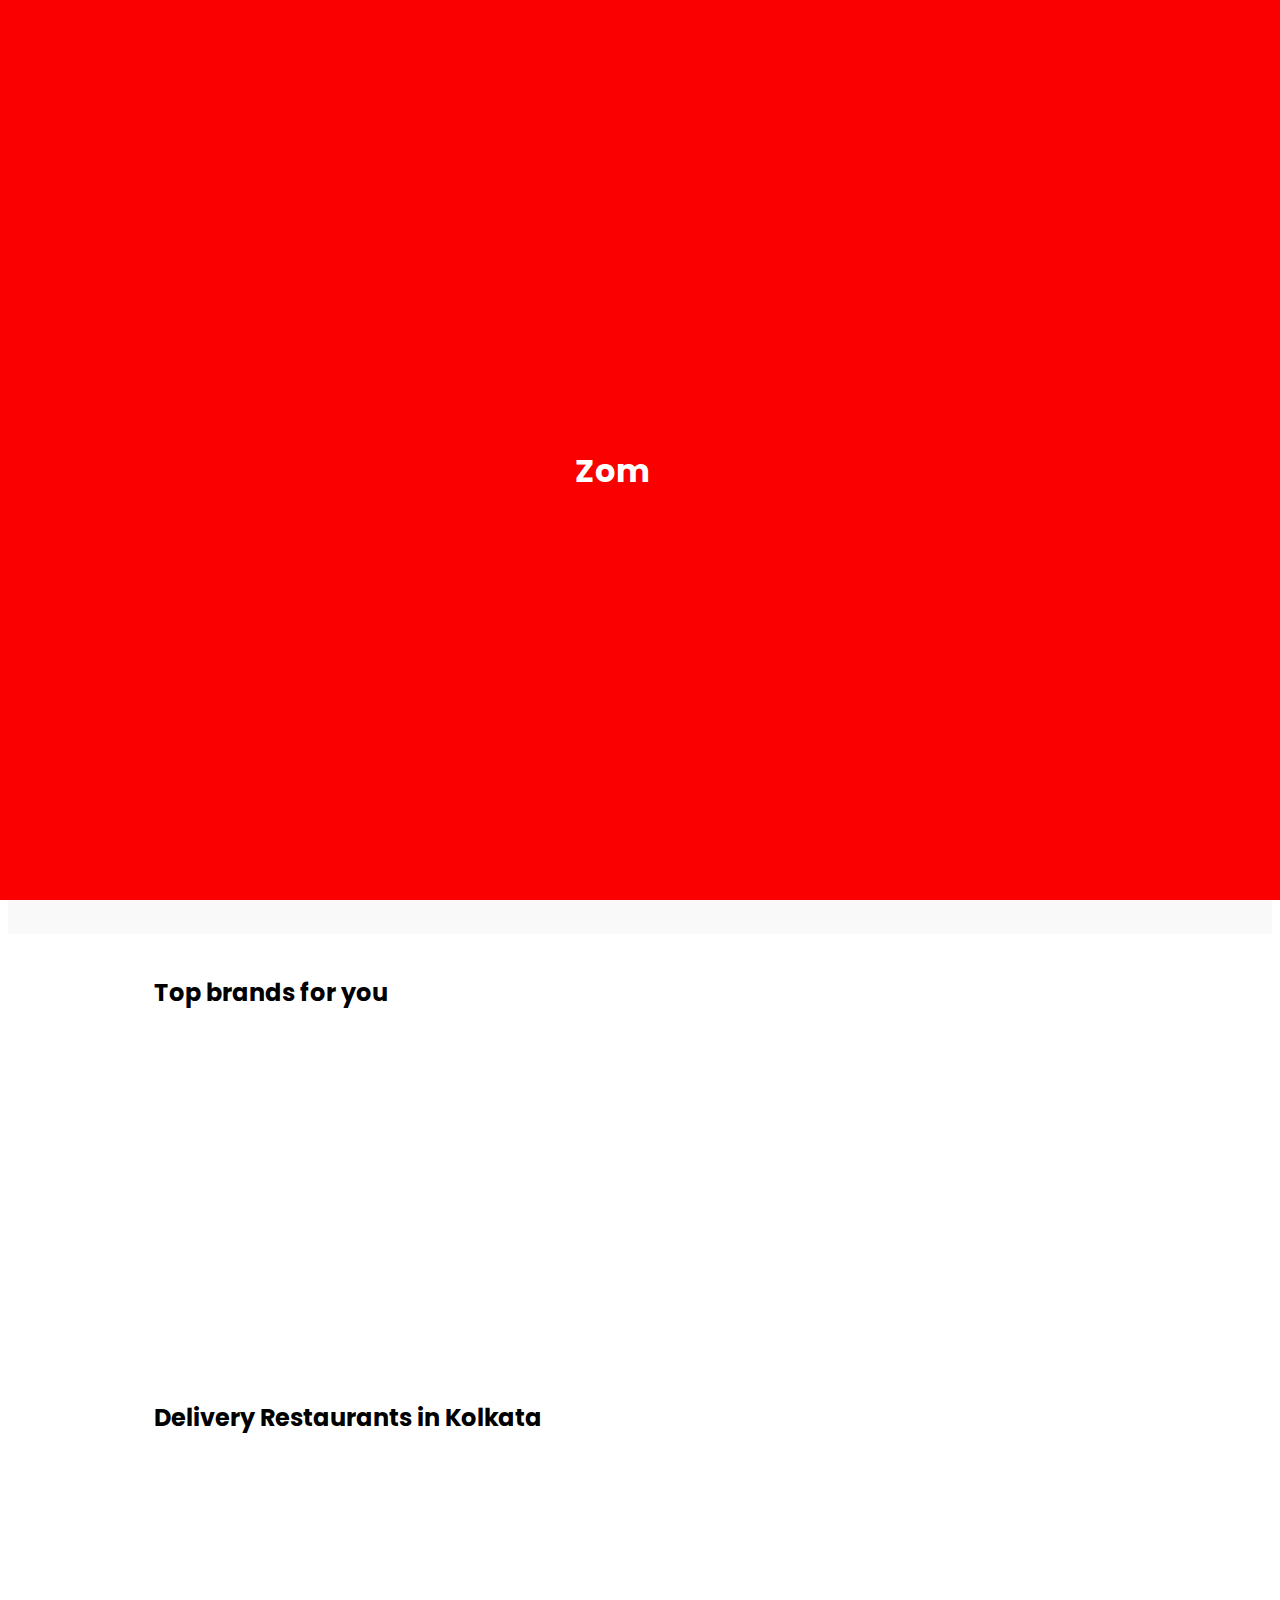
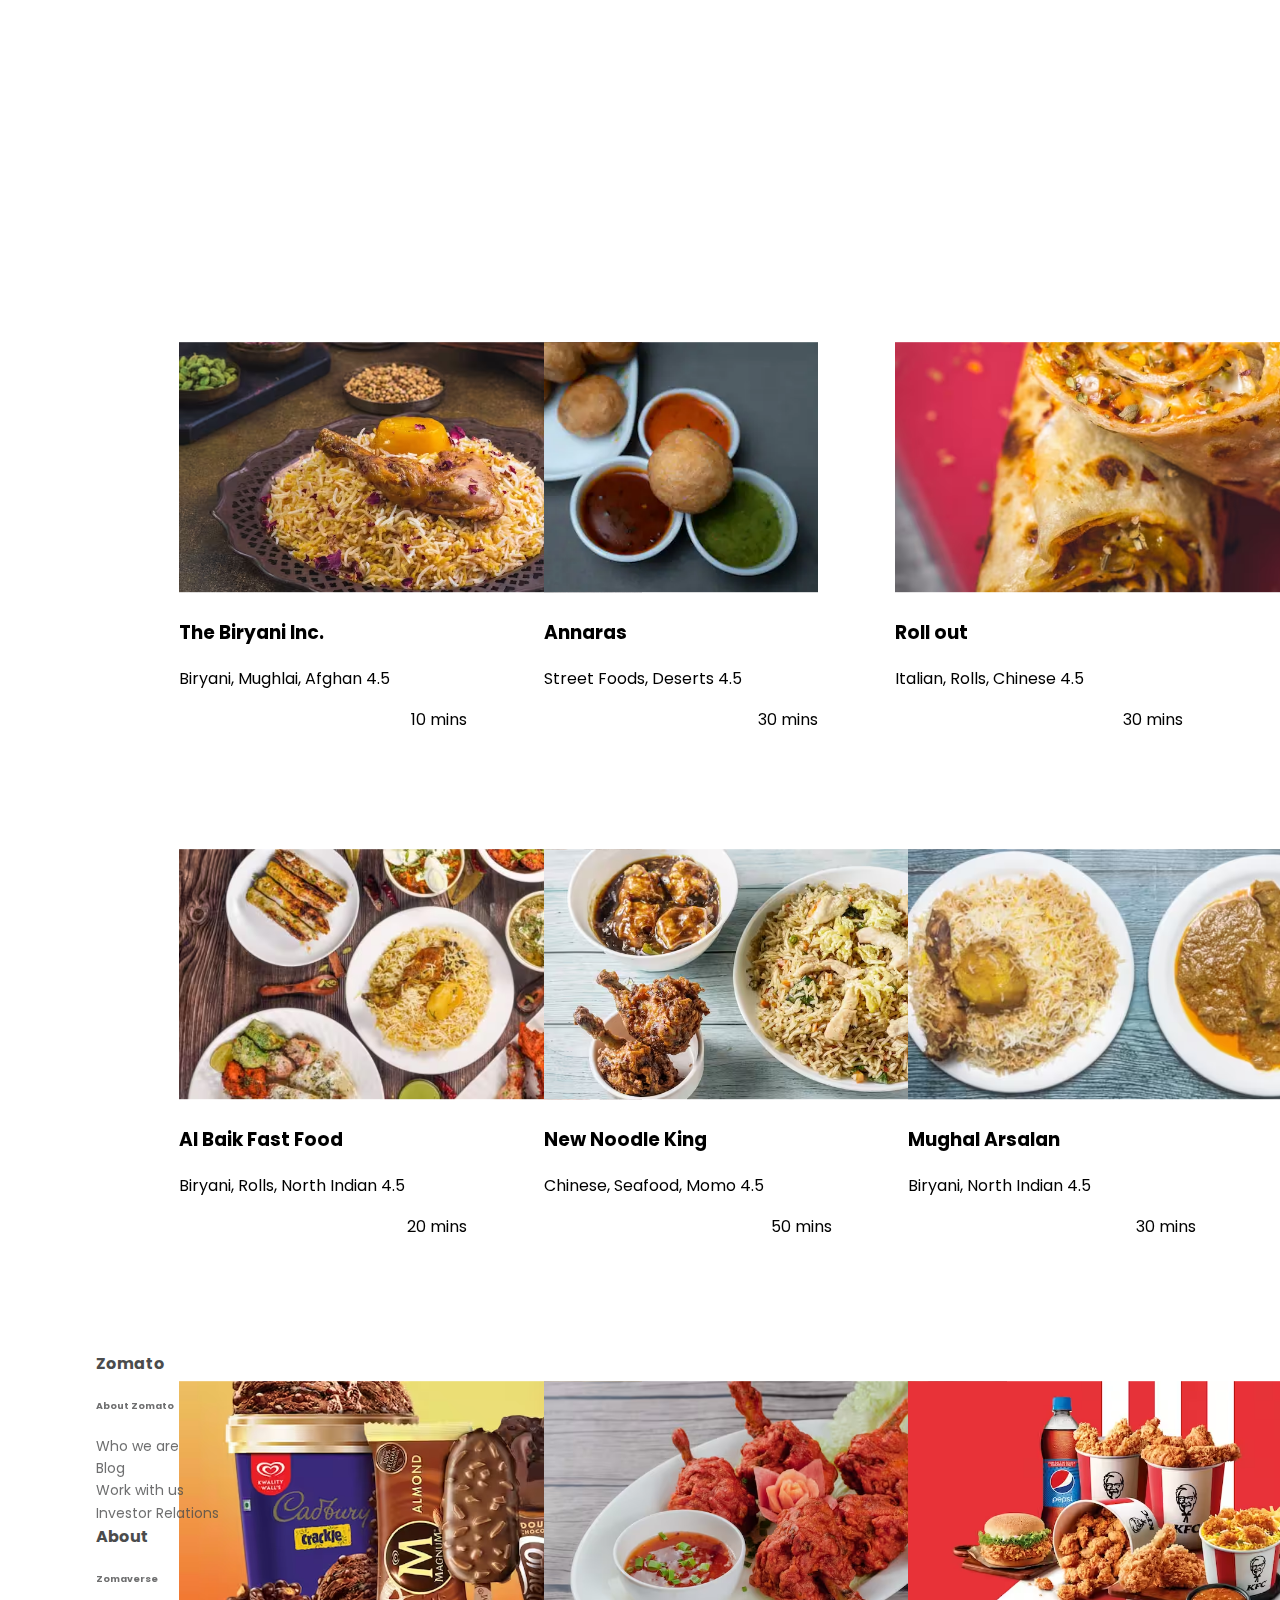
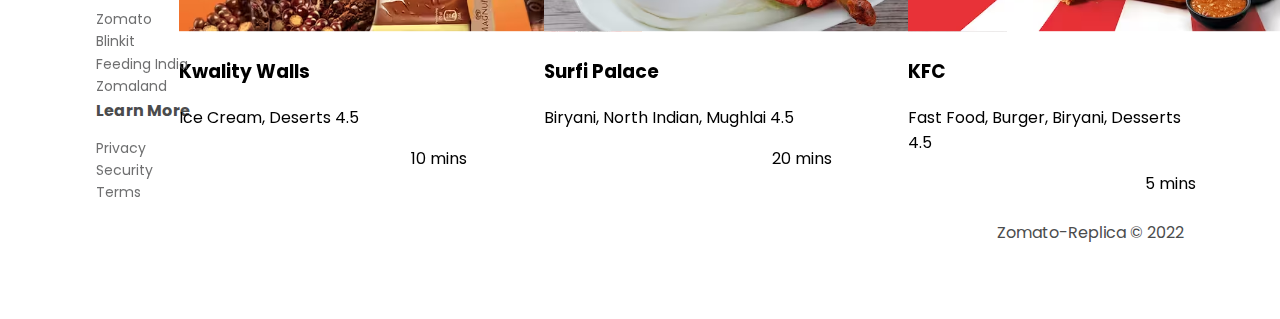
==== project_zomato/index.html @ a31ce334 "zomato_working_1" ====
<!doctype html>
<html lang="en">

<head>
    <title>Zomato</title>
    <!-- Required meta tags -->
    <meta charset="utf-8">
    <meta name="viewport" content="width=device-width, initial-scale=1, shrink-to-fit=no">

    <!-- Bootstrap CSS v5.2.1 -->
    <link href="https://cdn.jsdelivr.net/npm/bootstrap@5.2.1/dist/css/bootstrap.min.css" rel="stylesheet"
        integrity="sha384-iYQeCzEYFbKjA/T2uDLTpkwGzCiq6soy8tYaI1GyVh/UjpbCx/TYkiZhlZB6+fzT" crossorigin="anonymous">

    <link rel="stylesheet" href="https://unpkg.com/aos@next/dist/aos.css" />

    <link rel="StyleSheet" href="styles/style.css">

</head>

<body>

    <div class="intro">
        <h1 class="logo-header">
            <span class="logo">Zom</span><span class="logo">ato</span>
        </h1>
    </div>

    <header>
        <div class="margin">
            <nav class="navbar navbar-expand-lg navbar-light">
                <div class="container-fluid" style="background-color: transparent; margin-top: 10px;">
                    <div>
                        <img src="assets/zomato.avif" alt="zomatoImage" , width="126px">
                    </div>
                    <button class="navbar-toggler" type="button" data-bs-toggle="collapse"
                        data-bs-target="#navbarNavAltMarkup" aria-controls="navbarNavAltMarkup" aria-expanded="false"
                        aria-label="Toggle navigation">
                        <span class="navbar-toggler-icon"></span>
                    </button>
                    <div class="centeredDiv">
                        <div class="dropdown">
                            <button class="buttonDropDown" id="dropdownMenuButton1" data-bs-toggle="dropdown"
                                aria-expanded="false" style="background-color: transparent;">
                                <div style="display: flex; height: 3vh; align-items: start; width: 150px;">
                                    <img src="assets/location.png" alt="location" height="20px">
                                    <p style="font-size: 20; text-align: start; color: grey;">Kolkata</p>
                                </div>
                            </button>
                            <ul class="dropdown-menu" aria-labelledby="dropdownMenuButton1">
                                <li><a class="dropdown-item" href="#">Your Current Location</a></li>
                            </ul>
                        </div>
                        <div class="vl"></div>
                        <form class="d-flex" style="width: 50%; margin: 0; padding: 0;">
                            <input class="searchButton" type="search" placeholder="Search for food and restuarants"
                                aria-label="Search">
                        </form>
                    </div>

                    <button type="button" class="login" data-bs-toggle="modal"
                        data-bs-target="#staticBackdrop">Login</button>
                    <div class="modal fade" id="staticBackdrop" data-bs-backdrop="static" data-bs-keyboard="false"
                        tabindex="-1" aria-labelledby="staticBackdropLabel" aria-hidden="true">
                        <div class="modal-dialog">
                            <div class="modal-content">
                                <div class="modal-header">
                                    <h5 class="modal-title" id="staticBackdropLabel">Login Page</h5>
                                    <button type="button" class="btn-close" data-bs-dismiss="modal"
                                        aria-label="Close"></button>
                                </div>
                                <div class="modal-body">
                                    <div class="form-floating mb-3">
                                        <input type="email" class="form-control" id="floatingInput"
                                            placeholder="name@example.com">
                                        <label for="floatingInput">Email address</label>
                                    </div>
                                    <div class="form-floating">
                                        <input type="password" class="form-control" id="floatingPassword"
                                            placeholder="Password">
                                        <label for="floatingPassword">Password</label>
                                    </div>
                                </div>
                                <div class="modal-footer">
                                    <button type="button" class="btn btn-secondary"
                                        data-bs-dismiss="modal">Close</button>
                                    <button type="button" class="btn btn-primary" onclick="login()">Login</button>
                                </div>
                            </div>
                        </div>
                    </div>
                    <button type="button" class="signUp" disabled>Sign Up</button>
                </div>
            </nav>
        </div>
        <div style="display: flex; margin-left: 7%; margin-right: 5%; margin-top: 2.5%;">
            <nav>
                <a href="#">
                    <div class="header">
                        <div style="height: 50px; width: 50px; position: absolute; left: 10%; top: 14.5%;">
                            <img src="assets/delivery.png" , alt="image">
                        </div>
                        <div style="position: absolute; left: 15%; top: 16%;">
                            <h1 style="font-size: xx-large; color: rgb(255, 0, 0);">Delivery</h1>
                        </div>
                    </div>
                </a>
                <a href="pages/dining.html">
                    <div class="header">
                        <div style="height: 75px; width: 75px; position: absolute; left: 26%; top: 14.5%;">
                            <img src="assets/delivery.png" , alt="image">
                        </div>
                        <div style="position: absolute; left: 31%; top: 16%;">
                            <h1 style="font-size: xx-large; color: black;">Dining</h1>
                        </div>
                    </div>
                </a>
                <a href="pages/nightlife.html">
                    <div class="header">
                        <div style="height: 75px; width: 75px; position: absolute; left: 42%; top: 14.5%;">
                            <img src="assets/delivery.png" , alt="image">
                        </div>
                        <div style="position: absolute; left: 47%; top: 16%;">
                            <h1 style="font-size: xx-large; color: black;">NightLife</h1>
                        </div>
                    </div>
                </a>
            </nav>
        </div>
    </header>
    <main>
        <div class="mainDiv">

            <div class="carousel1">
                <h1 class="inspiration">Inspiration for your first order</h1>
            </div>
            <div class="carousel2">
                <h1 class="inspiration">Top brands for you</h1>
            </div>
            <div class="cardsDiv">
                <h1 class="inspiration">Delivery Restaurants in Kolkata</h1>

                <div class="allCards">

                    <div class="lists" data-aos="slide-up">
                        <div class="card cardAnimation" style="width: 18rem;" onclick="clicked()">
                            <img src="assets/restuarants/thebiryani.avif" class="card-img-top" alt="..." height="250vh">
                            <div class="card-body" style="height: 50px;">
                                <h3 class="card-text">The Biryani Inc.</h3>
                                <p class="card-text">Biryani, Mughlai, Afghan <span class="badge bg-success">4.5</span>
                                </p>
                                <p style="text-align: end;">10 mins</p>
                            </div>
                        </div>
                        <span class="spacer"></span>
                        <div class="card cardAnimation" style="width: 18rem;" onclick="clicked()">
                            <img src="assets/restuarants/annaras.webp" class="card-img-top" alt="..." height="250vh">
                            <div class="card-body">
                                <h3 class="card-text">Annaras</h3>
                                <p class="card-text">Street Foods, Deserts <span class="badge bg-success">4.5</span></p>
                                <p style="text-align: end;">30 mins</p>
                            </div>
                        </div>
                        <span class="spacer"></span>
                        <div class="card cardAnimation" style="width: 18rem;" onclick="clicked()">
                            <img src="assets/restuarants/rollout.avif" class="card-img-top" alt="..." height="250vh">
                            <div class="card-body">
                                <h3 class="card-text">Roll out</h3>
                                <p class="card-text">Italian, Rolls, Chinese <span class="badge bg-success">4.5</span>
                                </p>
                                <p style="text-align: end;">30 mins</p>
                            </div>
                        </div>
                    </div>

                    <div class="lists" data-aos="slide-up">
                        <div class="card cardAnimation" style="width: 18rem;" onclick="clicked()">
                            <img src="assets/restuarants/albaik.avif" class="card-img-top" alt="..." height="250vh">
                            <div class="card-body">
                                <h3 class="card-text">Al Baik Fast Food</h3>
                                <p class="card-text">Biryani, Rolls, North Indian <span
                                        class="badge bg-success">4.5</span> </p>
                                <p style="text-align: end;">20 mins</p>
                            </div>
                        </div>
                        <span class="spacer"></span>
                        <div class="card cardAnimation" style="width: 18rem;" onclick="clicked()">
                            <img src="assets/restuarants/newnoodle.avif" class="card-img-top" alt="..." height="250vh">
                            <div class="card-body">
                                <h3 class="card-text">New Noodle King</h3>
                                <p class="card-text">Chinese, Seafood, Momo <span class="badge bg-success">4.5</span>
                                </p>
                                <p style="text-align: end;">50 mins</p>
                            </div>
                        </div>
                        <span class="spacer"></span>
                        <div class="card cardAnimation" style="width: 18rem;" onclick="clicked()">
                            <img src="assets/restuarants/mughalarsalan.avif" class="card-img-top" alt="..."
                                height="250vh">
                            <div class="card-body">
                                <h3 class="card-text">Mughal Arsalan</h3>
                                <p class="card-text">Biryani, North Indian <span class="badge bg-success">4.5</span>
                                </p>
                                <p style="text-align: end;">30 mins</p>
                            </div>
                        </div>
                    </div>

                    <div class="lists" data-aos="slide-up">
                        <div class="card cardAnimation" style="width: 18rem;" onclick="clicked()">
                            <img src="assets/restuarants/kwality.avif" class="card-img-top" alt="..." height="250vh">
                            <div class="card-body">
                                <h3 class="card-text">Kwality Walls</h3>
                                <p class="card-text">Ice Cream, Deserts <span class="badge bg-success">4.5</span></p>
                                <p style="text-align: end;">10 mins</p>
                            </div>
                        </div>
                        <span class="spacer"></span>
                        <div class="card cardAnimation" style="width: 18rem;" onclick="clicked()">
                            <img src="assets/restuarants/surfi.avif" class="card-img-top" alt="..." height="250vh">
                            <div class="card-body">
                                <h3 class="card-text">Surfi Palace</h3>
                                <p class="card-text">Biryani, North Indian, Mughlai <span
                                        class="badge bg-success">4.5</span></p>
                                <p style="text-align: end;">20 mins</p>
                            </div>
                        </div>
                        <span class="spacer"></span>
                        <div class="card cardAnimation" style="width: 18rem;" onclick="clicked()">
                            <img src="assets/restuarants/kfc.avif" class="card-img-top" alt="..." height="250vh">
                            <div class="card-body">
                                <h3 class="card-text">KFC</h3>
                                <p class="card-text">Fast Food, Burger, Biryani, Desserts <span
                                        class="badge bg-success">4.5</span></p>
                                <p style="text-align: end;">5 mins</p>
                            </div>
                        </div>
                    </div>
                </div>

            </div>
        </div>
    </main>
    <footer>

        <div class="footer-clean">
            <footer>
                <div class="container">
                    <div class="row justify-content-center">
                        <div class="col-sm-4 col-md-3 item">
                            <h3>Zomato</h3>
                            <ul>
                                <li><a href="#">
                                        <h6>About Zomato</h6>
                                    </a></li>
                                <li><a href="#">Who we are</a></li>
                                <li><a href="#">Blog</a></li>
                                <li><a href="#">Work with us</a></li>
                                <li><a href="#">Investor Relations</a></li>
                            </ul>
                        </div>
                        <div class="col-sm-4 col-md-3 item">
                            <h3>About</h3>
                            <ul>
                                <li><a href="#">
                                        <h6>Zomaverse</h6>
                                    </a></li>
                                <li><a href="#">Zomato</a></li>
                                <li><a href="#">Blinkit </a></li>
                                <li><a href="#">Feeding India </a></li>
                                <li><a href="#">Zomaland </a></li>
                            </ul>
                        </div>
                        <div class="col-sm-4 col-md-3 item">
                            <h3>Learn More</h3>
                            <ul>
                                <li><a
                                        href="https://www.astartingpoint.com/static/privacy.html?gclid=CjwKCAjw-7OlBhB8EiwAnoOEk_frIHOr9JSDl4JfhI5yUllhK20AYfn5Cmk9b2TXu0flZs9n56UhlxoCOWUQAvD_BwE">Privacy</a>
                                </li>
                                <li><a
                                        href="https://www.astartingpoint.com/static/privacy.html?gclid=CjwKCAjw-7OlBhB8EiwAnoOEk_frIHOr9JSDl4JfhI5yUllhK20AYfn5Cmk9b2TXu0flZs9n56UhlxoCOWUQAvD_BwE">Security</a>
                                </li>
                                <li><a
                                        href="https://www.astartingpoint.com/static/privacy.html?gclid=CjwKCAjw-7OlBhB8EiwAnoOEk_frIHOr9JSDl4JfhI5yUllhK20AYfn5Cmk9b2TXu0flZs9n56UhlxoCOWUQAvD_BwE">Terms</a>
                                </li>
                            </ul>
                        </div>
                        <div class="col-lg-3 item social"><a href="#"><i class="icon ion-social-facebook"></i></a><a
                                href="#"><i class="icon ion-social-twitter"></i></a><a href="#"><i
                                    class="icon ion-social-snapchat"></i></a><a href="#"><i
                                    class="icon ion-social-instagram"></i></a>
                            <p class="copyright">Zomato-Replica © 2022</p>
                        </div>
                    </div>
                </div>


            </footer>
        </div>

    </footer>
    <!-- Bootstrap JavaScript Libraries -->
    <script src="https://cdn.jsdelivr.net/npm/@popperjs/core@2.11.6/dist/umd/popper.min.js"
        integrity="sha384-oBqDVmMz9ATKxIep9tiCxS/Z9fNfEXiDAYTujMAeBAsjFuCZSmKbSSUnQlmh/jp3" crossorigin="anonymous">
        </script>

    <script src="https://cdn.jsdelivr.net/npm/bootstrap@5.2.1/dist/js/bootstrap.min.js"
        integrity="sha384-7VPbUDkoPSGFnVtYi0QogXtr74QeVeeIs99Qfg5YCF+TidwNdjvaKZX19NZ/e6oz" crossorigin="anonymous">
        </script>

    <script src="https://unpkg.com/aos@next/dist/aos.js"></script>
    <script>
        AOS.init();
    </script>

    <script src="scripts/index.js"></script>
    <script src="scripts/intro.js"></script>
</body>

</html>
---- project_zomato/styles/style.css ----
@import url('https://fonts.googleapis.com/css2?family=Poppins:ital,wght@0,100;0,200;0,300;0,400;0,500;0,700;0,800;0,900;1,100;1,200;1,300;1,400;1,500;1,600;1,800;1,900&display=swap');

html {
    scroll-behavior: smooth;
}

* {
    /* margin-left: 2.5%;
    margin-right: 2.5%; */
    box-sizing: border-box;
    font-family: 'Poppins', sans-serif;
}

.margin{
    margin-left: 8%;
    margin-right: 8%;
}

.intro {
    position: fixed;
    z-index: 1;
    left: 0;
    top: 0;
    width: 100%;
    height: 100vh;
    background-color: #fa0000;
    transition: 1s;
}

.logo-header {
    position: absolute;
    top: 50%;
    left: 50%;
    transform: translate(-50%, -50%);
    color: #ffffff;
}

.logo {
    position: relative;
    display: inline-block;
    bottom: -20px;
    opacity: 0;
}

.logo.active {
    bottom: 0;
    opacity: 1;
    transition: ease-in-out 0.5s;
}

.logo.fade {
    bottom: 150px;
    opacity: 0;
    transition: ease-in-out 0.5s;
}

.centeredDiv {
    display: flex;
    border: 5px solid;
    margin: auto;
    width: 50%;
    padding-top: 10px;
    padding-bottom: 10px;
    padding-left: 2px;
    padding-right: 0px;
    height: 7vh;
    border-color: rgb(194, 194, 194);
    border-radius: 10px;
    border-width: 1px;
}
.vl {
    border-left: 2px solid rgb(194, 194, 194);
    height: 7vh;
    position: absolute;
    top: 23%;
    left: 35%;
  }

.buttonDropDown{
    background-color: transparent;
    border: none;
    position: relative;
}

.formSearch{
    border: none;
}

.searchButton{
    background-color: transparent;
    border: none;
    position: relative;
    width: 100%;
}

.login{
    background-color: transparent;
    border: none;
    padding-right: 25px;
}

.signUp{
    background-color: transparent;
    border: none;
    padding-right: 25px;
}

.header{
    display: flex;
    padding: 2px;
}

.header img {
    float: left;
    width: 100px;
    height: 100px;
  }
  
  .header h1 {
    position: relative;
    top: 18px;
    left: 10px;
  }

.mainDiv{
    margin-top: 7%;
}

.carousel1{
    margin: 0;
    padding: 25px;
    background-color: rgba(0, 0, 0, 0.025);
    width: 100%;
    height: 50vh;
}

.carousel2{
    margin: 0;
    padding: 25px;
    width: 100%;
    height: 50vh;
}

.inspiration{
    position: absolute;
    left: 12%;
    color: black;
    font-size: 24px;
}

.cardsDiv{
    margin-left: 5%;
}

.allCards{
    position: absolute;
    left: 10%;
}

.spacer {
    padding: 0 3vw;
}


.lists{
    display: flex;
    /* border: 5px solid; */
    margin: auto;
    padding: 5%;
}

.footer-clean {
    margin-top: 120%;
    margin-left: 7%;
    margin-right: 7%;
    padding:50px 0;
    background-color:#fff;
    color:#4b4c4d;
  }
  
  .footer-clean h3 {
    margin-top:0;
    margin-bottom:12px;
    font-weight:bold;
    font-size:16px;
  }
  
  .footer-clean ul {
    padding:0;
    list-style:none;
    line-height:1.6;
    font-size:14px;
    margin-bottom:0;
  }
  
  .footer-clean ul a {
    color:inherit;
    text-decoration:none;
    opacity:0.8;
  }
  
  .footer-clean ul a:hover {
    opacity:1;
  }
  
  .footer-clean .item.social {
    text-align:right;
  }


  /* .cardAnimation{
    border-radius: 4px;
    background: #fff;
    box-shadow: 0 6px 10px rgba(0,0,0,.08), 0 0 6px rgba(0,0,0,.05);
      transition: .3s transform cubic-bezier(.155,1.105,.295,1.12),.3s box-shadow,.3s -webkit-transform cubic-bezier(.155,1.105,.295,1.12);
  padding: 14px 80px 18px 36px;
  cursor: pointer;
} */

.cardAnimation:hover{
     transform: scale(1.05);
  box-shadow: 0 10px 20px rgba(0,0,0,.12), 0 4px 8px rgba(0,0,0,.06);
  cursor: grab;
}
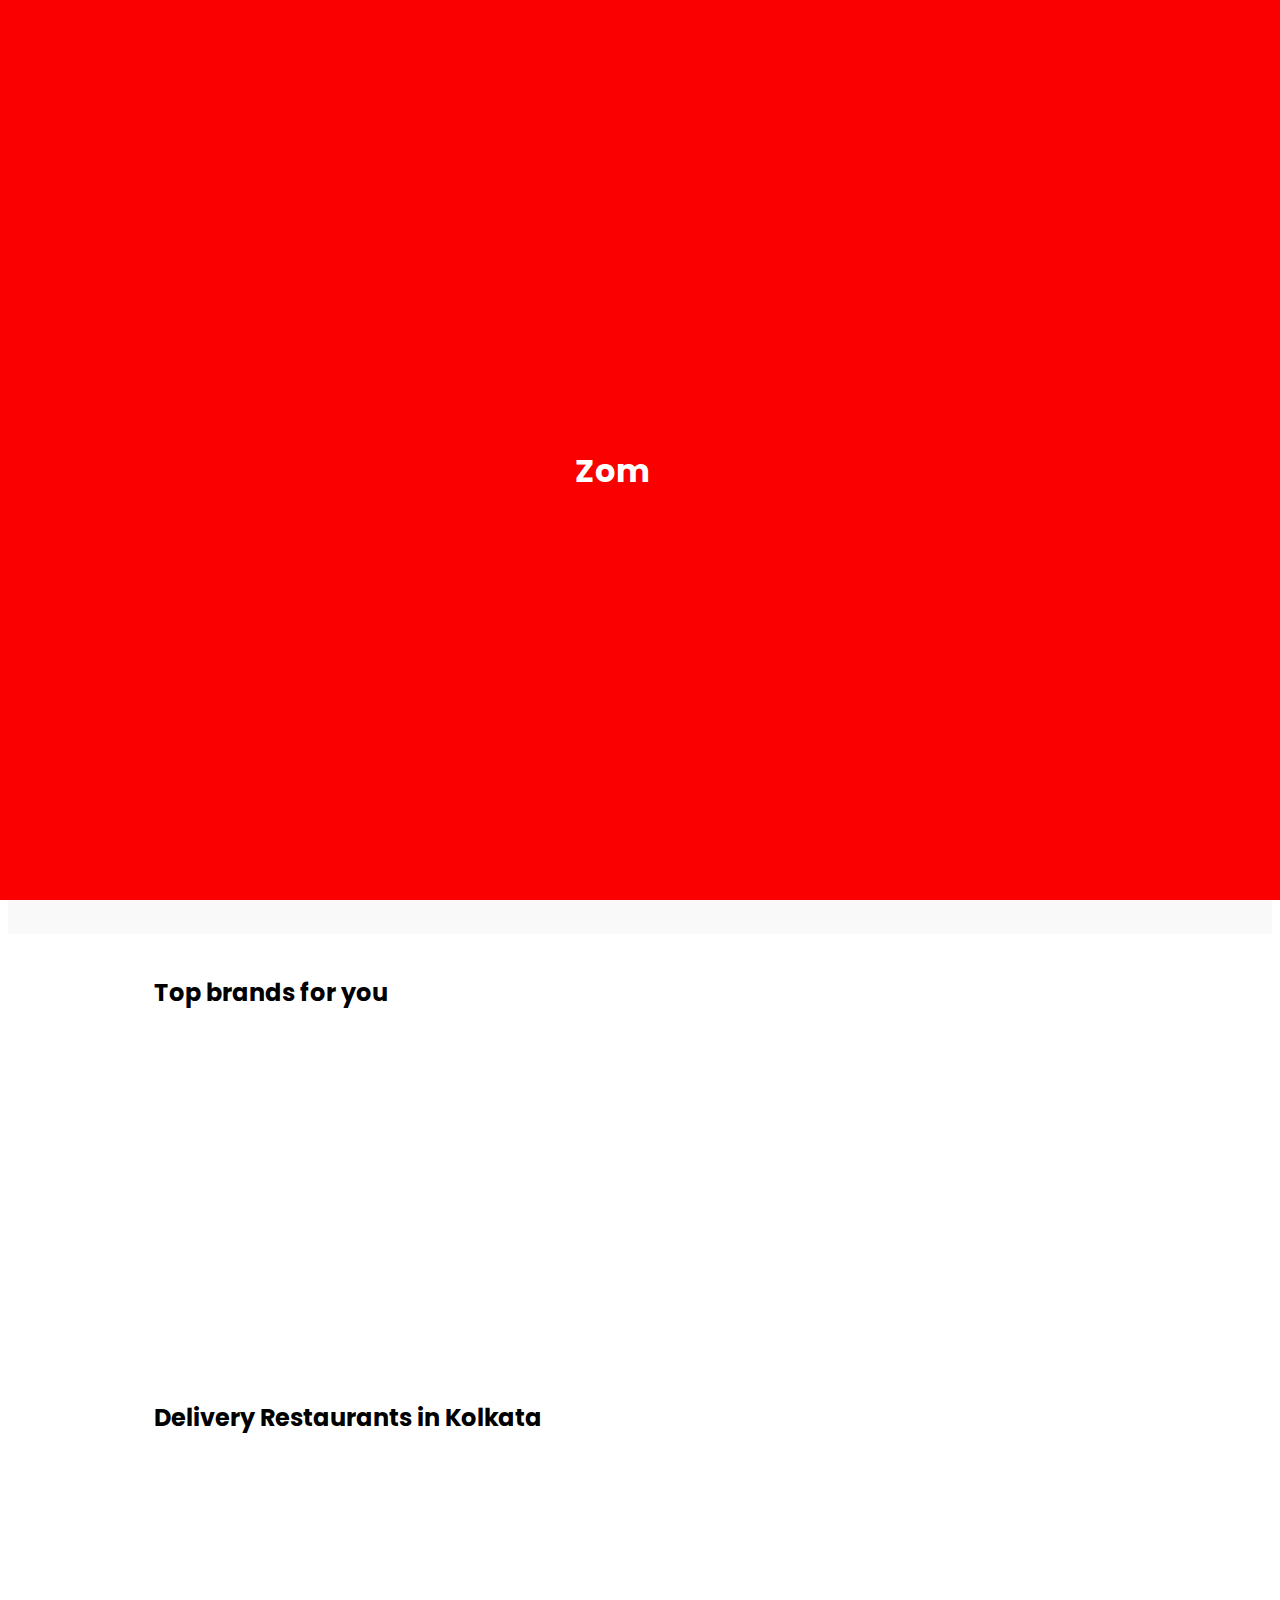
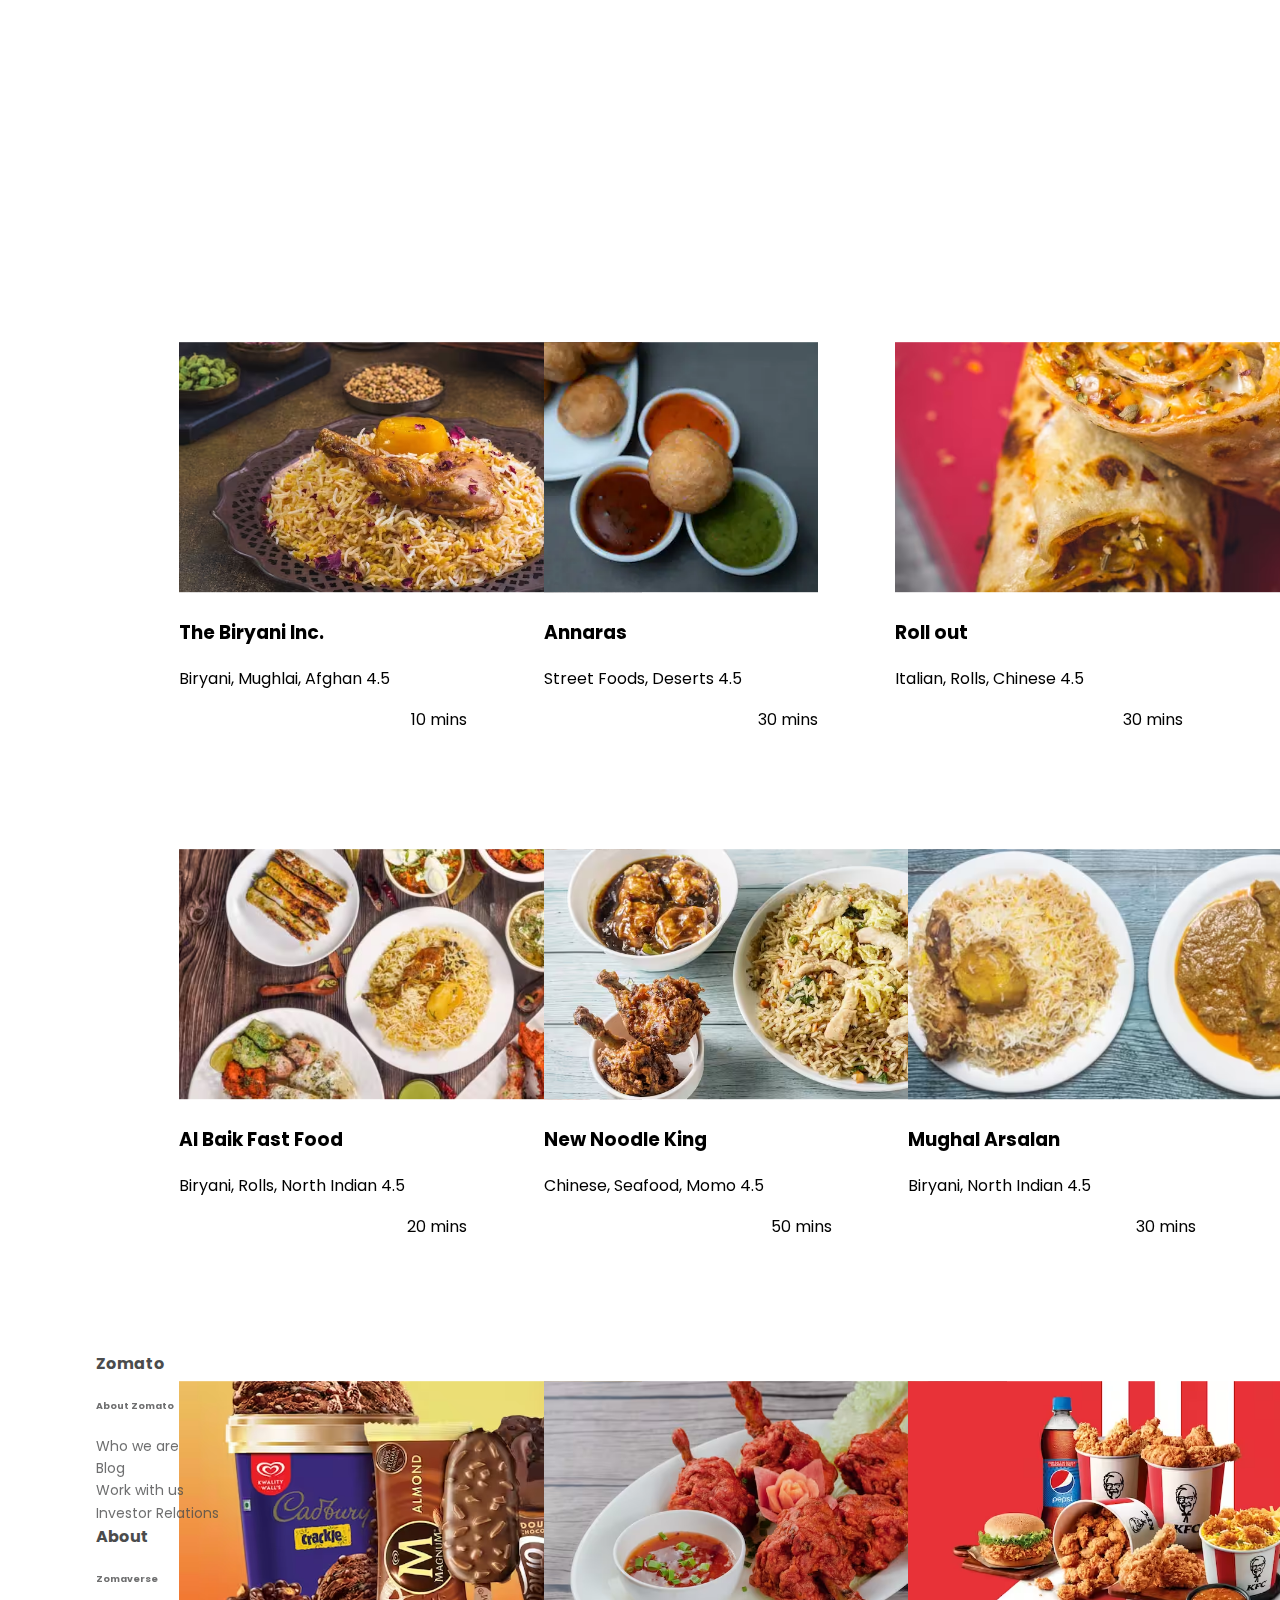
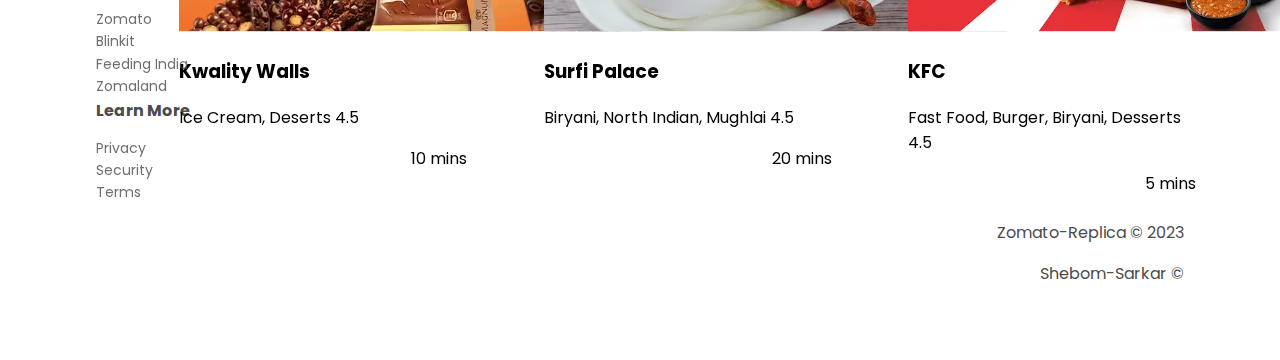
==== commit 62d77715: "project_changes" ====
--- a/project_zomato/index.html
+++ b/project_zomato/index.html
@@ -24,6 +24,8 @@
             <span class="logo">Zom</span><span class="logo">ato</span>
         </h1>
     </div>
+
+    <button onclick="topFunction()" id="myBtn" title="Go to top">^</button>
 
     <header>
         <div class="margin">
@@ -288,7 +290,8 @@
                                 href="#"><i class="icon ion-social-twitter"></i></a><a href="#"><i
                                     class="icon ion-social-snapchat"></i></a><a href="#"><i
                                     class="icon ion-social-instagram"></i></a>
-                            <p class="copyright">Zomato-Replica © 2022</p>
+                            <p class="copyright">Zomato-Replica © 2023</p>
+                            <p class="copyright">Shebom-Sarkar ©</p>
                         </div>
                     </div>
                 </div>
--- a/project_zomato/styles/style.css
+++ b/project_zomato/styles/style.css
@@ -222,3 +222,25 @@
   box-shadow: 0 10px 20px rgba(0,0,0,.12), 0 4px 8px rgba(0,0,0,.06);
   cursor: grab;
 }
+
+#myBtn {
+    display: none;
+    position: fixed;
+    bottom: 20px;
+    right: 30px;
+    z-index: 99;
+    font-size: 18px;
+    border: none;
+    outline: none;
+    background-color: red;
+    color: white;
+    cursor: pointer;
+    padding: 15px;
+    width: 50px;
+    height: 50px;
+    border-radius: 50px;
+  }
+  
+  #myBtn:hover {
+    background-color: #555;
+  }
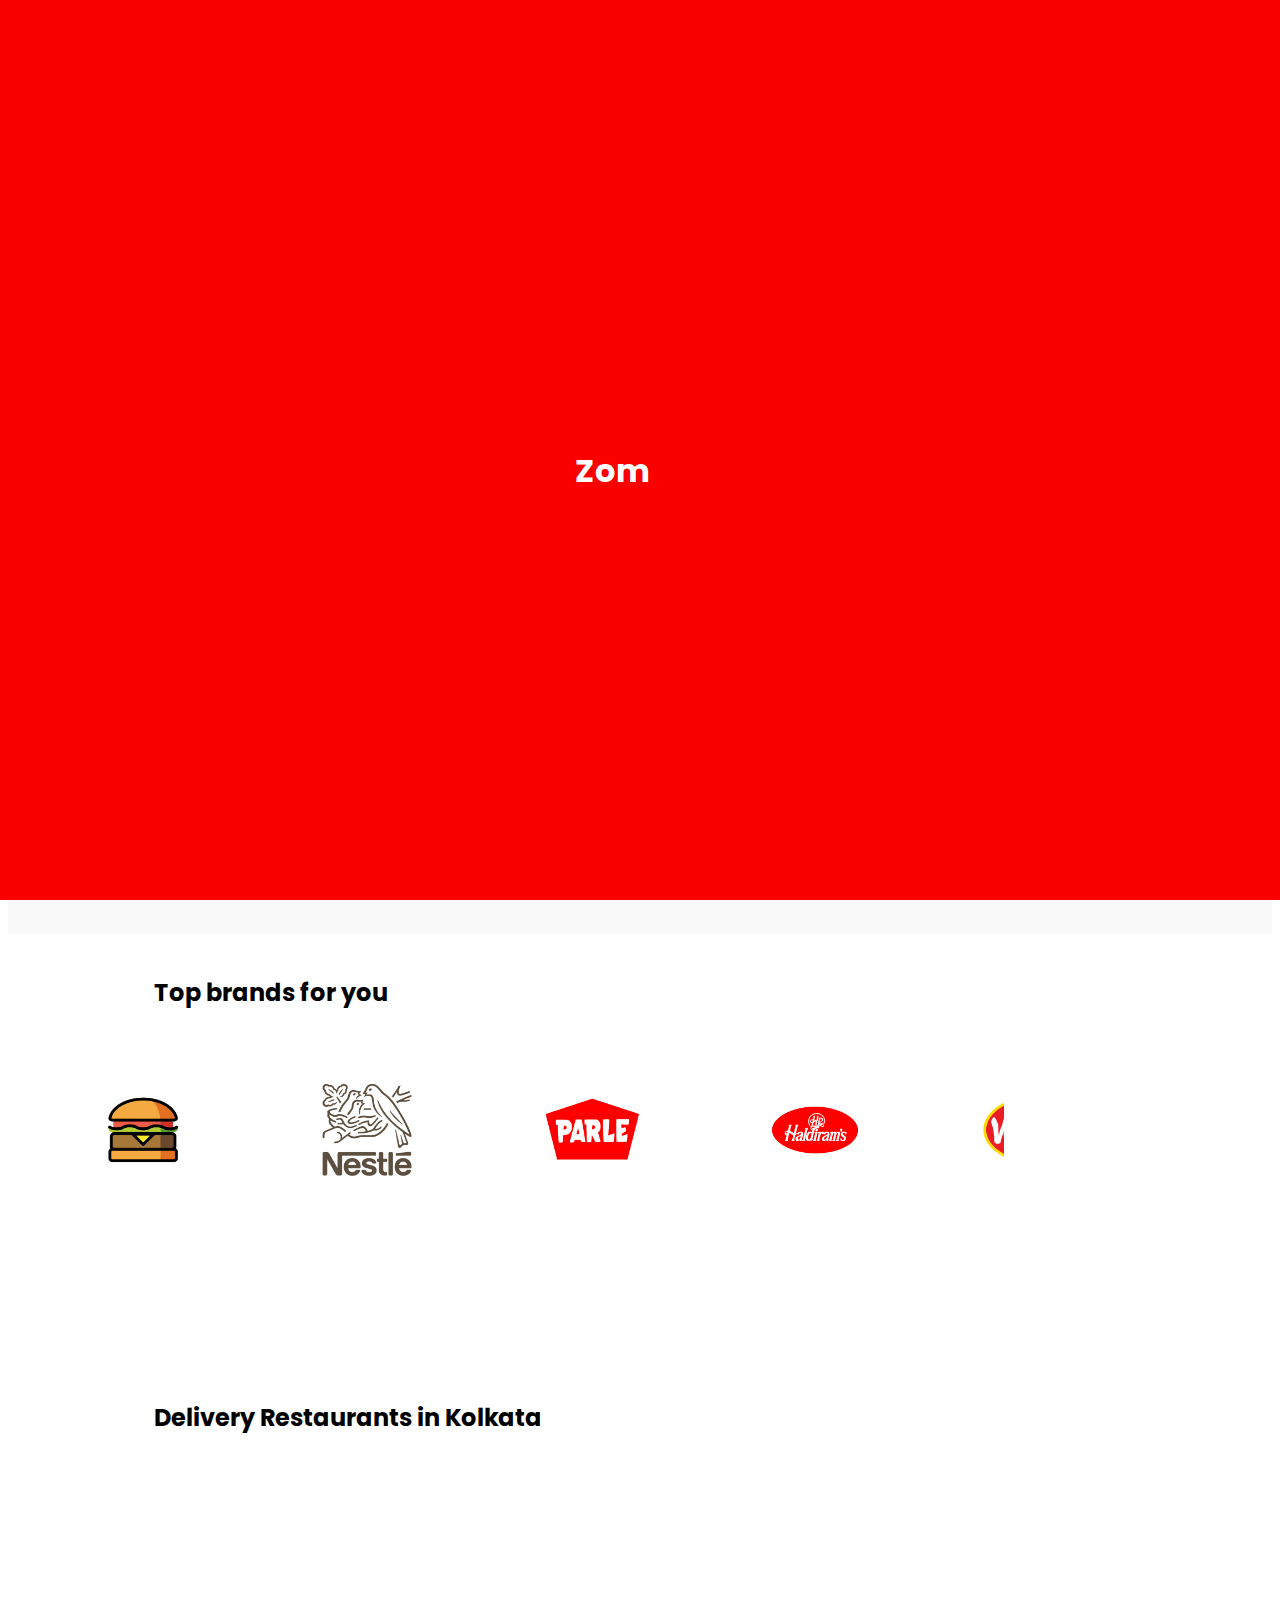
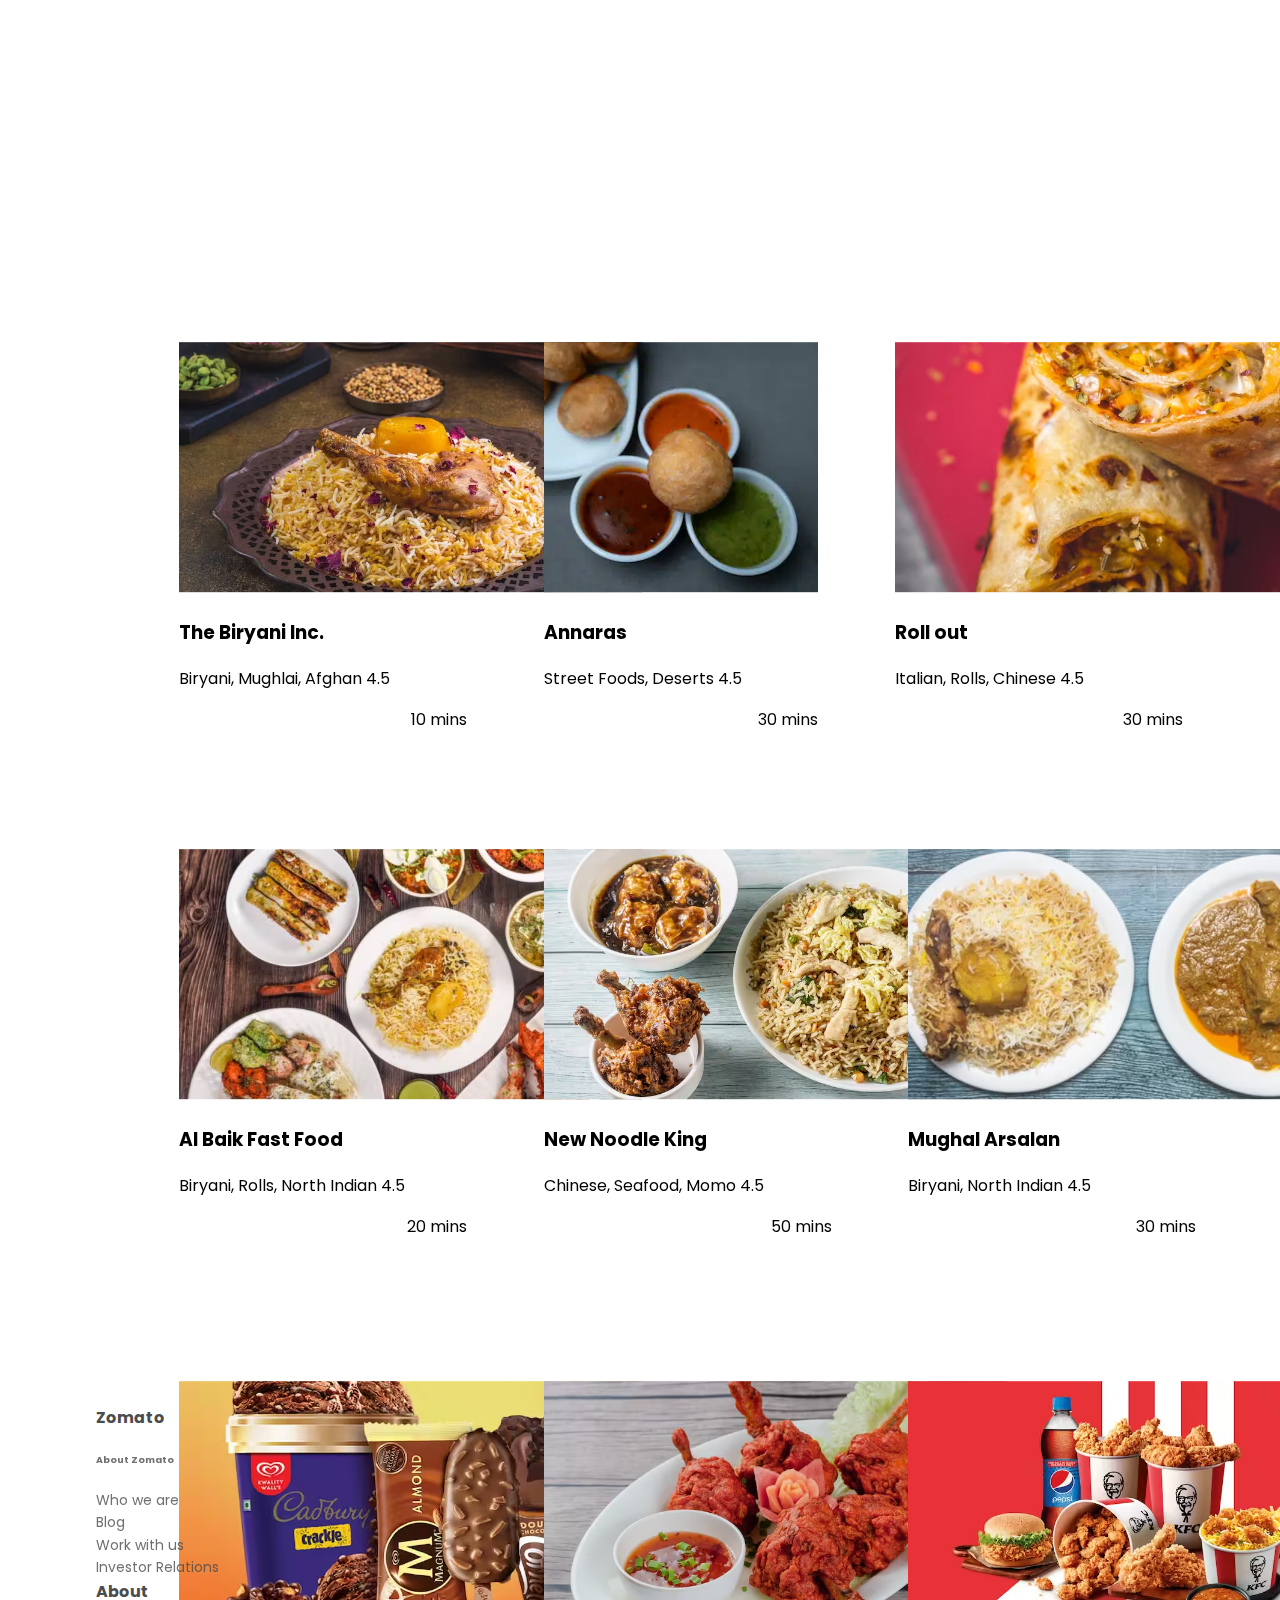
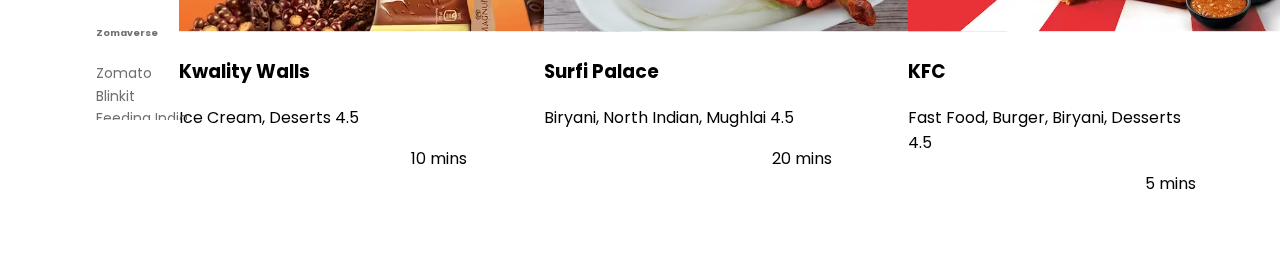
==== commit 5d3f542f: "complete_for_project" ====
--- a/project_zomato/index.html
+++ b/project_zomato/index.html
@@ -134,10 +134,80 @@
 
             <div class="carousel1">
                 <h1 class="inspiration">Inspiration for your first order</h1>
+                <div class="container">
+                    <div class="inner">
+                        <div class="floatLeft">
+                            <img src="./assets/brands/kfc.png" class="tile" height="200vh">
+                        </div>
+                        <div class="floatLeft">
+                            <img src="./assets/brands/nestle.png" class="tile" height="200vh">
+                        </div>
+                        <div class="floatLeft">
+                            <img src="./assets/brands/cadbury.png" class="tile" height="200vh">
+                        </div>
+                        <div class="floatLeft">
+                            <img src="./assets/brands/dominos.png" class="tile" height="200vh">
+                        </div>
+                        <div class="floatLeft">
+                            <img src="./assets/brands/starbucks.png" class="tile" height="200vh">
+                        </div>
+                        <div class="floatLeft">
+                            <img src="./assets/brands/vadilal.png" class="tile" height="200vh">
+                        </div>
+                        <div class="floatLeft">
+                            <img src="./assets/brands/parle.png" class="tile" height="200vh">
+                        </div>
+                        <div class="floatLeft">
+                            <img src="./assets/brands/mtr.png" class="tile" height="200vh">
+                        </div>
+                        <div class="floatLeft">
+                            <img src="./assets/brands/haldiram.png" class="tile" height="200vh">
+                        </div>
+                        <div class="floatLeft">
+                            <img src="./assets/delivery.png" class="tile" height="200vh">
+                        </div>
+                    </div>
+                </div>
             </div>
+
             <div class="carousel2">
                 <h1 class="inspiration">Top brands for you</h1>
+                <div class="container">
+                    <div class="inner">
+                        <div class="floatLeft">
+                            <img src="./assets/brands/delivery.png" class="tile" height="200vh">
+                        </div>
+                        <div class="floatLeft">
+                            <img src="./assets/brands/nestle.png" class="tile" height="200vh">
+                        </div>
+                        <div class="floatLeft">
+                            <img src="./assets/brands/parle.png" class="tile" height="200vh">
+                        </div>
+                        <div class="floatLeft">
+                            <img src="./assets/brands/haldiram.png" class="tile" height="200vh">
+                        </div>
+                        <div class="floatLeft">
+                            <img src="./assets/brands/vadilal.png" class="tile" height="200vh">
+                        </div>
+                        <div class="floatLeft">
+                            <img src="./assets/brands/mtr.png" class="tile" height="200vh">
+                        </div>
+                        <div class="floatLeft">
+                            <img src="./assets/brands/cadbury.png" class="tile" height="200vh">
+                        </div>
+                        <div class="floatLeft">
+                            <img src="./assets/brands/kfc.png" class="tile" height="200vh">
+                        </div>
+                        <div class="floatLeft">
+                            <img src="./assets/brands/starbucks.png" class="tile" height="200vh">
+                        </div>
+                        <div class="floatLeft">
+                            <img src="./assets/brands/dominos.png" class="tile" height="200vh">
+                        </div>
+                    </div>
+                </div>
             </div>
+
             <div class="cardsDiv">
                 <h1 class="inspiration">Delivery Restaurants in Kolkata</h1>
 
--- a/project_zomato/styles/style.css
+++ b/project_zomato/styles/style.css
@@ -11,7 +11,7 @@
     font-family: 'Poppins', sans-serif;
 }
 
-.margin{
+.margin {
     margin-left: 8%;
     margin-right: 8%;
 }
@@ -68,44 +68,45 @@
     border-radius: 10px;
     border-width: 1px;
 }
+
 .vl {
     border-left: 2px solid rgb(194, 194, 194);
     height: 7vh;
     position: absolute;
     top: 23%;
     left: 35%;
-  }
-
-.buttonDropDown{
-    background-color: transparent;
-    border: none;
-    position: relative;
-}
-
-.formSearch{
-    border: none;
-}
-
-.searchButton{
-    background-color: transparent;
-    border: none;
-    position: relative;
-    width: 100%;
-}
-
-.login{
+}
+
+.buttonDropDown {
+    background-color: transparent;
+    border: none;
+    position: relative;
+}
+
+.formSearch {
+    border: none;
+}
+
+.searchButton {
+    background-color: transparent;
+    border: none;
+    position: relative;
+    width: 100%;
+}
+
+.login {
     background-color: transparent;
     border: none;
     padding-right: 25px;
 }
 
-.signUp{
+.signUp {
     background-color: transparent;
     border: none;
     padding-right: 25px;
 }
 
-.header{
+.header {
     display: flex;
     padding: 2px;
 }
@@ -114,19 +115,19 @@
     float: left;
     width: 100px;
     height: 100px;
-  }
-  
-  .header h1 {
+}
+
+.header h1 {
     position: relative;
     top: 18px;
     left: 10px;
-  }
-
-.mainDiv{
+}
+
+.mainDiv {
     margin-top: 7%;
 }
 
-.carousel1{
+.carousel1 {
     margin: 0;
     padding: 25px;
     background-color: rgba(0, 0, 0, 0.025);
@@ -134,25 +135,48 @@
     height: 50vh;
 }
 
-.carousel2{
+.container {
+    /* border: 0px solid transparent; */
+    margin-top: 5%;
+    /* margin-left: 8%;
+    margin-right: 8%; */
+    width: 80%;
+    height: 35vh;
+    overflow-x: scroll;
+    overflow-y: hidden;
+}
+
+.inner {
+    height: 100%;
+    white-space: nowrap;
+}
+
+.floatLeft {
+    width: 200px;
+    height: 92px;
+    margin: 10px 10px 50px 10px;
+    display: inline-block;
+}
+
+.carousel2 {
     margin: 0;
     padding: 25px;
     width: 100%;
     height: 50vh;
 }
 
-.inspiration{
+.inspiration {
     position: absolute;
     left: 12%;
     color: black;
     font-size: 24px;
 }
 
-.cardsDiv{
+.cardsDiv {
     margin-left: 5%;
 }
 
-.allCards{
+.allCards {
     position: absolute;
     left: 10%;
 }
@@ -162,7 +186,7 @@
 }
 
 
-.lists{
+.lists {
     display: flex;
     /* border: 5px solid; */
     margin: auto;
@@ -173,42 +197,42 @@
     margin-top: 120%;
     margin-left: 7%;
     margin-right: 7%;
-    padding:50px 0;
-    background-color:#fff;
-    color:#4b4c4d;
-  }
-  
-  .footer-clean h3 {
-    margin-top:0;
-    margin-bottom:12px;
-    font-weight:bold;
-    font-size:16px;
-  }
-  
-  .footer-clean ul {
-    padding:0;
-    list-style:none;
-    line-height:1.6;
-    font-size:14px;
-    margin-bottom:0;
-  }
-  
-  .footer-clean ul a {
-    color:inherit;
-    text-decoration:none;
-    opacity:0.8;
-  }
-  
-  .footer-clean ul a:hover {
-    opacity:1;
-  }
-  
-  .footer-clean .item.social {
-    text-align:right;
-  }
-
-
-  /* .cardAnimation{
+    padding: 50px 0;
+    background-color: #fff;
+    color: #4b4c4d;
+}
+
+.footer-clean h3 {
+    margin-top: 0;
+    margin-bottom: 12px;
+    font-weight: bold;
+    font-size: 16px;
+}
+
+.footer-clean ul {
+    padding: 0;
+    list-style: none;
+    line-height: 1.6;
+    font-size: 14px;
+    margin-bottom: 0;
+}
+
+.footer-clean ul a {
+    color: inherit;
+    text-decoration: none;
+    opacity: 0.8;
+}
+
+.footer-clean ul a:hover {
+    opacity: 1;
+}
+
+.footer-clean .item.social {
+    text-align: right;
+}
+
+
+/* .cardAnimation{
     border-radius: 4px;
     background: #fff;
     box-shadow: 0 6px 10px rgba(0,0,0,.08), 0 0 6px rgba(0,0,0,.05);
@@ -217,10 +241,10 @@
   cursor: pointer;
 } */
 
-.cardAnimation:hover{
-     transform: scale(1.05);
-  box-shadow: 0 10px 20px rgba(0,0,0,.12), 0 4px 8px rgba(0,0,0,.06);
-  cursor: grab;
+.cardAnimation:hover {
+    transform: scale(1.05);
+    box-shadow: 0 10px 20px rgba(0, 0, 0, .12), 0 4px 8px rgba(0, 0, 0, .06);
+    cursor: grab;
 }
 
 #myBtn {
@@ -239,8 +263,8 @@
     width: 50px;
     height: 50px;
     border-radius: 50px;
-  }
-  
-  #myBtn:hover {
+}
+
+#myBtn:hover {
     background-color: #555;
-  }
+}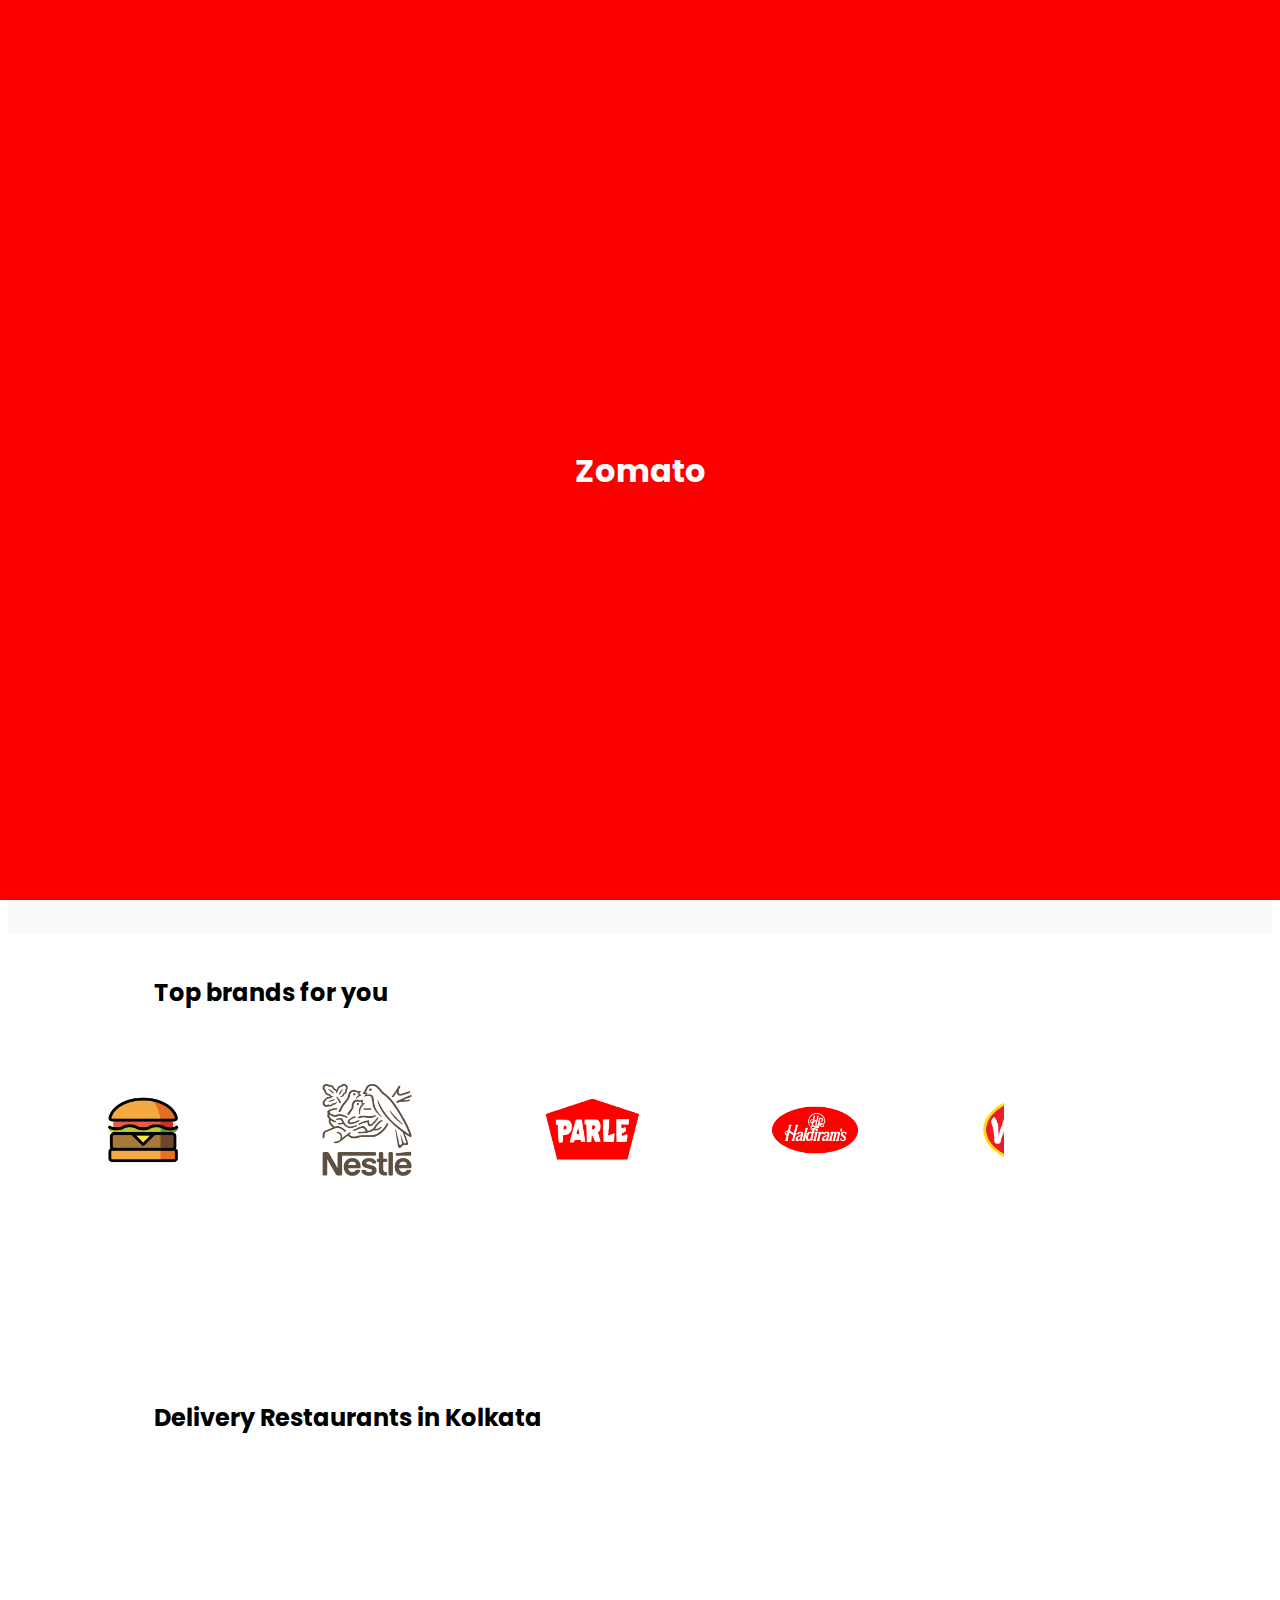
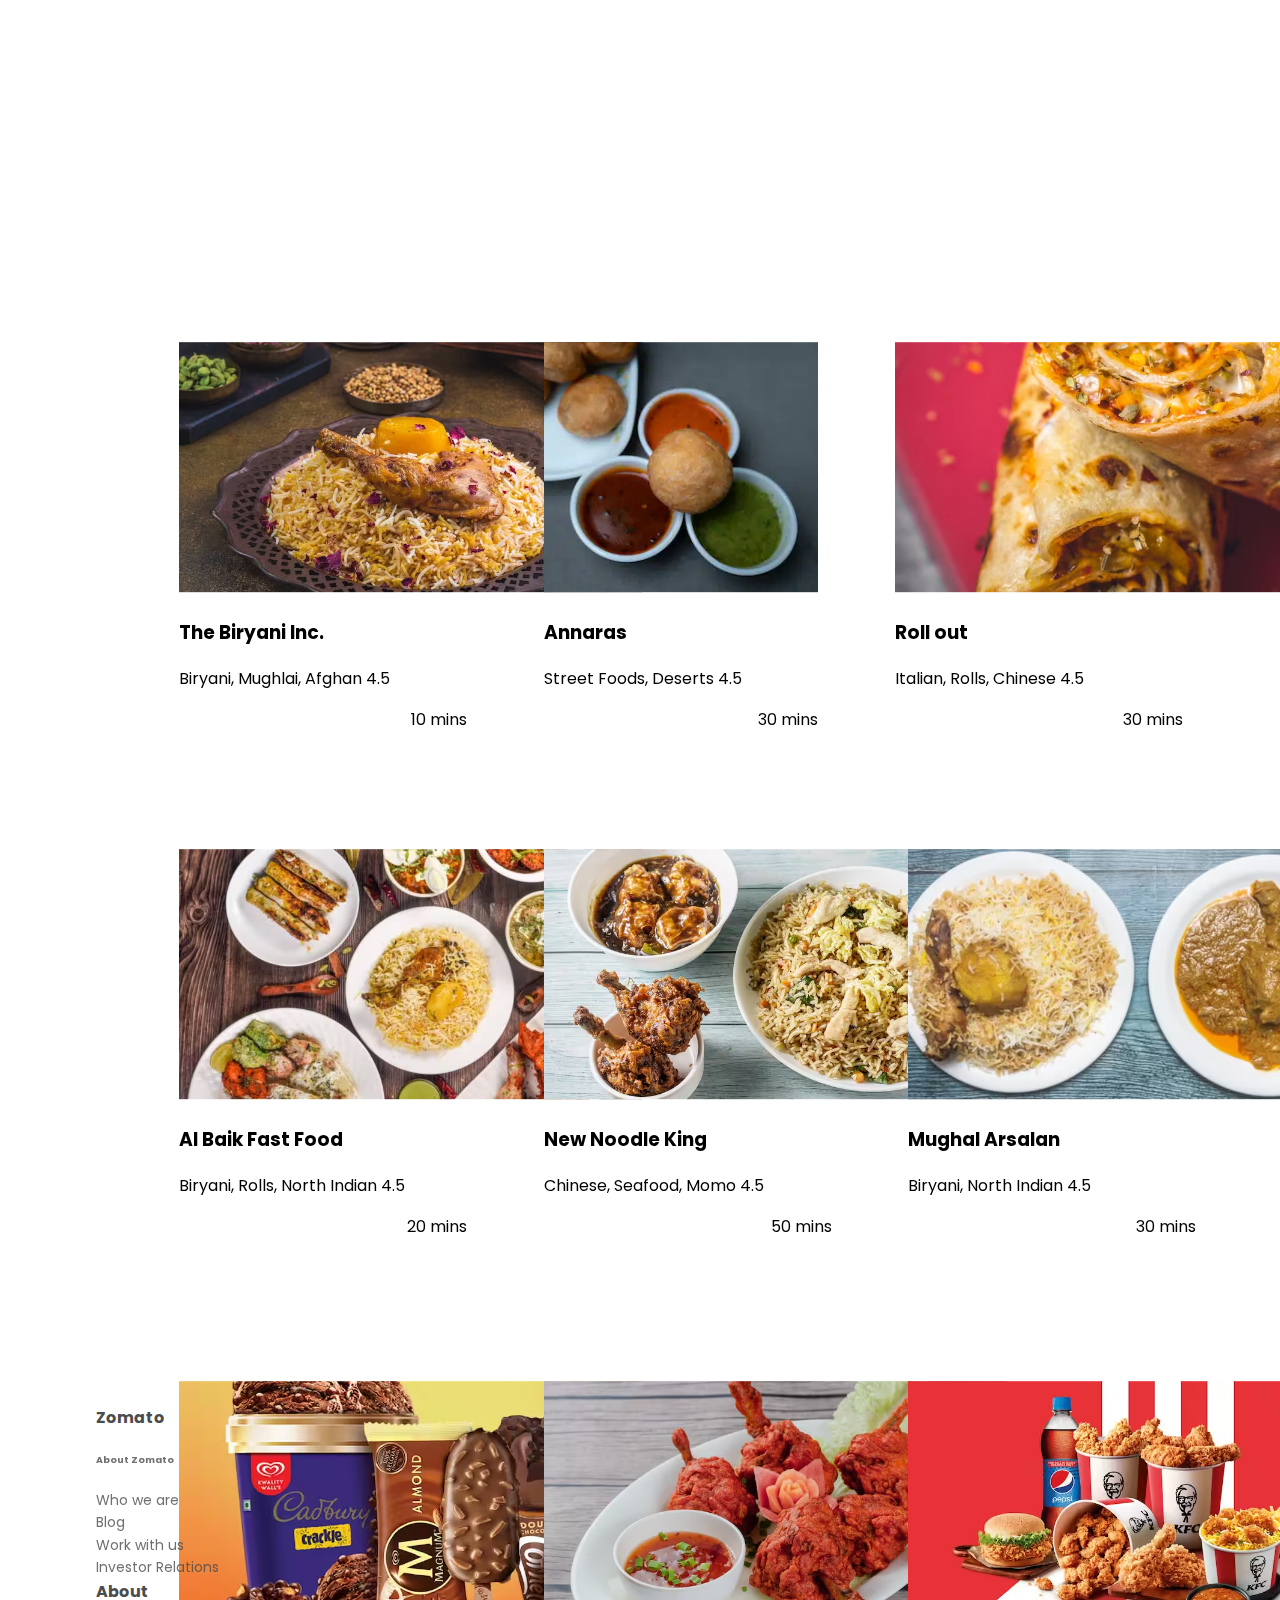
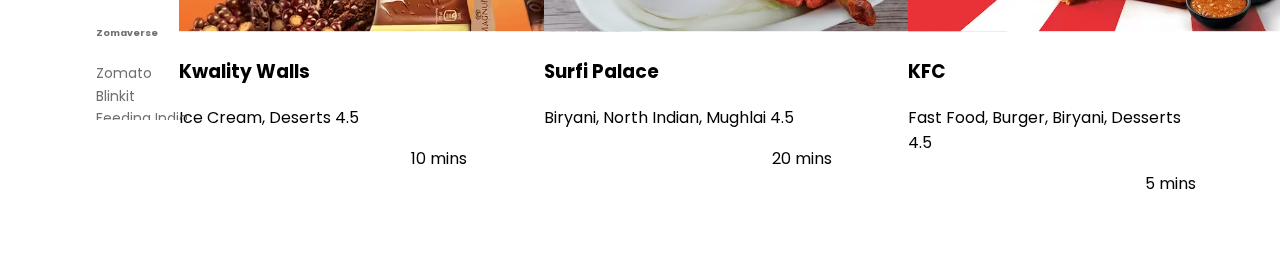
==== commit 91709da8: "#latest" ====
--- a/project_zomato/index.html
+++ b/project_zomato/index.html
@@ -136,34 +136,34 @@
                 <h1 class="inspiration">Inspiration for your first order</h1>
                 <div class="container">
                     <div class="inner">
-                        <div class="floatLeft">
+                        <div class="floatLeft" onclick="clicked()">
                             <img src="./assets/brands/kfc.png" class="tile" height="200vh">
                         </div>
-                        <div class="floatLeft">
+                        <div class="floatLeft" onclick="clicked()">
                             <img src="./assets/brands/nestle.png" class="tile" height="200vh">
                         </div>
-                        <div class="floatLeft">
+                        <div class="floatLeft" onclick="clicked()">
                             <img src="./assets/brands/cadbury.png" class="tile" height="200vh">
                         </div>
-                        <div class="floatLeft">
+                        <div class="floatLeft" onclick="clicked()">
                             <img src="./assets/brands/dominos.png" class="tile" height="200vh">
                         </div>
-                        <div class="floatLeft">
+                        <div class="floatLeft" onclick="clicked()">
                             <img src="./assets/brands/starbucks.png" class="tile" height="200vh">
                         </div>
-                        <div class="floatLeft">
+                        <div class="floatLeft" onclick="clicked()">
                             <img src="./assets/brands/vadilal.png" class="tile" height="200vh">
                         </div>
-                        <div class="floatLeft">
+                        <div class="floatLeft" onclick="clicked()">
                             <img src="./assets/brands/parle.png" class="tile" height="200vh">
                         </div>
-                        <div class="floatLeft">
+                        <div class="floatLeft" onclick="clicked()">
                             <img src="./assets/brands/mtr.png" class="tile" height="200vh">
                         </div>
-                        <div class="floatLeft">
+                        <div class="floatLeft" onclick="clicked()">
                             <img src="./assets/brands/haldiram.png" class="tile" height="200vh">
                         </div>
-                        <div class="floatLeft">
+                        <div class="floatLeft" onclick="clicked()">
                             <img src="./assets/delivery.png" class="tile" height="200vh">
                         </div>
                     </div>
@@ -174,34 +174,34 @@
                 <h1 class="inspiration">Top brands for you</h1>
                 <div class="container">
                     <div class="inner">
-                        <div class="floatLeft">
+                        <div class="floatLeft" onclick="clicked()">
                             <img src="./assets/brands/delivery.png" class="tile" height="200vh">
                         </div>
-                        <div class="floatLeft">
+                        <div class="floatLeft" onclick="clicked()">
                             <img src="./assets/brands/nestle.png" class="tile" height="200vh">
                         </div>
-                        <div class="floatLeft">
+                        <div class="floatLeft" onclick="clicked()">
                             <img src="./assets/brands/parle.png" class="tile" height="200vh">
                         </div>
-                        <div class="floatLeft">
+                        <div class="floatLeft" onclick="clicked()">
                             <img src="./assets/brands/haldiram.png" class="tile" height="200vh">
                         </div>
-                        <div class="floatLeft">
+                        <div class="floatLeft" onclick="clicked()">
                             <img src="./assets/brands/vadilal.png" class="tile" height="200vh">
                         </div>
-                        <div class="floatLeft">
+                        <div class="floatLeft" onclick="clicked()">
                             <img src="./assets/brands/mtr.png" class="tile" height="200vh">
                         </div>
-                        <div class="floatLeft">
+                        <div class="floatLeft" onclick="clicked()">
                             <img src="./assets/brands/cadbury.png" class="tile" height="200vh">
                         </div>
-                        <div class="floatLeft">
+                        <div class="floatLeft" onclick="clicked()">
                             <img src="./assets/brands/kfc.png" class="tile" height="200vh">
                         </div>
-                        <div class="floatLeft">
+                        <div class="floatLeft" onclick="clicked()">
                             <img src="./assets/brands/starbucks.png" class="tile" height="200vh">
                         </div>
-                        <div class="floatLeft">
+                        <div class="floatLeft" onclick="clicked()">
                             <img src="./assets/brands/dominos.png" class="tile" height="200vh">
                         </div>
                     </div>
@@ -361,7 +361,7 @@
                                     class="icon ion-social-snapchat"></i></a><a href="#"><i
                                     class="icon ion-social-instagram"></i></a>
                             <p class="copyright">Zomato-Replica © 2023</p>
-                            <p class="copyright">Shebom-Sarkar ©</p>
+                            <!-- <p class="copyright">Shebom-Sarkar ©</p> -->
                         </div>
                     </div>
                 </div>
@@ -380,11 +380,13 @@
         integrity="sha384-7VPbUDkoPSGFnVtYi0QogXtr74QeVeeIs99Qfg5YCF+TidwNdjvaKZX19NZ/e6oz" crossorigin="anonymous">
         </script>
 
+    <!-- AOS LIBRARY -->
     <script src="https://unpkg.com/aos@next/dist/aos.js"></script>
     <script>
         AOS.init();
     </script>
 
+    <!-- custom scripts -->
     <script src="scripts/index.js"></script>
     <script src="scripts/intro.js"></script>
 </body>
--- a/project_zomato/styles/style.css
+++ b/project_zomato/styles/style.css
@@ -5,8 +5,6 @@
 }
 
 * {
-    /* margin-left: 2.5%;
-    margin-right: 2.5%; */
     box-sizing: border-box;
     font-family: 'Poppins', sans-serif;
 }
@@ -136,10 +134,7 @@
 }
 
 .container {
-    /* border: 0px solid transparent; */
     margin-top: 5%;
-    /* margin-left: 8%;
-    margin-right: 8%; */
     width: 80%;
     height: 35vh;
     overflow-x: scroll;
@@ -231,15 +226,6 @@
     text-align: right;
 }
 
-
-/* .cardAnimation{
-    border-radius: 4px;
-    background: #fff;
-    box-shadow: 0 6px 10px rgba(0,0,0,.08), 0 0 6px rgba(0,0,0,.05);
-      transition: .3s transform cubic-bezier(.155,1.105,.295,1.12),.3s box-shadow,.3s -webkit-transform cubic-bezier(.155,1.105,.295,1.12);
-  padding: 14px 80px 18px 36px;
-  cursor: pointer;
-} */
 
 .cardAnimation:hover {
     transform: scale(1.05);
